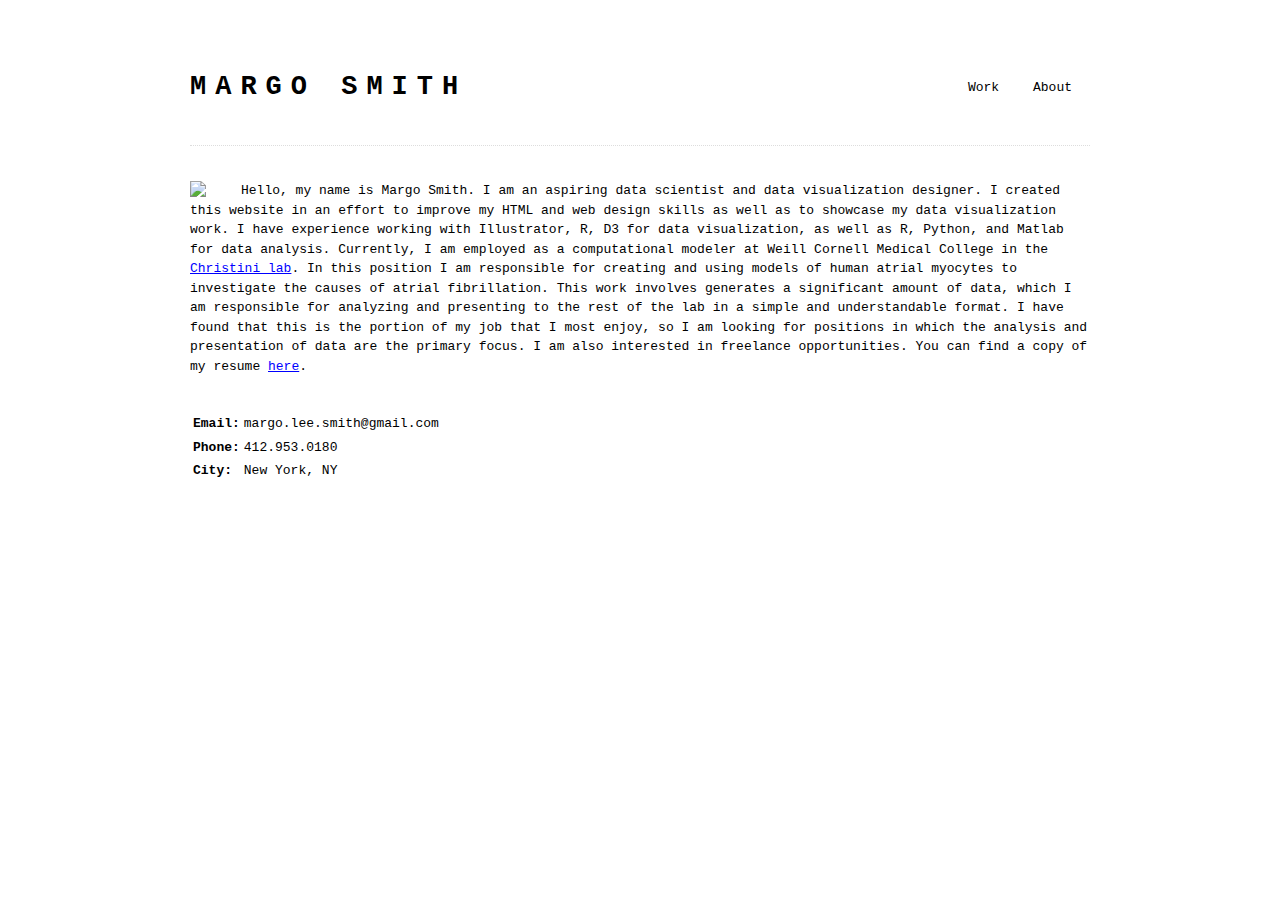
==== about/index.html @ d5dda742 "Initialized repo, website is as it was before hacker school" ====
<!DOCTYPE html>
<html>
  <head>
    <title>Margo Smith - About</title>
    <link type="text/css" rel="stylesheet" href="../stylesheet.css" />
  </head>
  <body>
    <div id="canvas">
      <div id="header">
	<div id="logo">
          <h1 class="logo">Margo Smith</h1>
	</div>
	<div id="top_nav">
	  <nav class="main_nav">
            <ul>
	      <li id="nav1"><a href="http://margoleesmith.com">Work</a></li>
              <li id="nav2"><a href="http://about.margoleesmith.com">About</a></li>
            </ul>
	  </nav>
	</div>
      </div>
      
      <div id="main">
	<img src="brain.jpg"/>
	Hello, my name is Margo Smith. I am an aspiring data scientist and data visualization designer. I created this website in an effort to improve my HTML and web design skills as well as to showcase my data visualization work. I have experience working with Illustrator, R, D3 for data visualization, as well as R, Python, and Matlab for data analysis. Currently, I am employed as a computational modeler at Weill Cornell Medical College in the <a id="lab_link" href="http://christinilab.org">Christini lab</a>. In this position I am responsible for creating and using models of human atrial myocytes to investigate the causes of atrial fibrillation. This work involves generates a significant amount of data, which I am responsible for analyzing and presenting to the rest of the lab in a simple and understandable format. I have found that this is the portion of my job that I most enjoy, so I am looking for positions in which the analysis and presentation of data are the primary focus. I am also interested in freelance opportunities. You can find a copy of my resume <a id="resume_link" href="resume_october_2013.pdf"> here</a>.
      </div>
      <div id="contact">
	<table>
	  <tbody>
	    <tr>
	      <td><strong>Email:</strong></td>
	      <td>margo.lee.smith@gmail.com</td>
	    </tr>
	    <tr>
	      <td><strong>Phone:</strong></td>
	      <td>412.953.0180</td>
	    </tr>
	    <tr>
	      <td><strong>City:</strong></td>
	      <td>New York, NY</td>
	    </tr>
	  </tbody>
	</table>
      </div>
    </div>
  </body>
</html>
---- stylesheet.css ----
/* {
   border: 1px dashed blue;
}*/

a:link{
   text-decoration:none;
   color:black;
}
a:hover{
   font-weight:bold;
}

#canvas{
   max-width: 900px;
   margin: 10px auto;
   padding: 50px;
}

div{
   display: block;
}

body{
   font-family: "Courier New","Courier","monospace";
   font-size: 13px;
   line-height: 1.5em;
}

#header{
   margin-bottom: 35px;
   height: 50px;
}

#logo{
   float:left;
   display:inline-block;
   text-align:left;
}

.logo{
   font-size: 27px;
   text-transform: uppercase;
   letter-spacing: 9px;
   font-weight: bold;
}

#top_nav{
   float:right;
}

#top_nav{
   margin: 0px;
   padding: 5px;
}

#top_nav ul li{
   display:inline;
}

#top_nav ul li a{
   text-decoration: none;
   padding: 0.2em 1em;
}

.page_divider{
   border-bottom: 1px dotted black;
   display: inline-block;
}

#main{
   padding: 35px 0;
   border-top: 1px dotted #ddd;
   display:inline-block;
}

.main{
   display: inline-block;
   margin-top: 35px;
}

#main img{
   float: left;
   padding-right: 35px;
   max-width: 600px;
}

#main a{
   text-decoration: underline;
   color: blue;
}

#contact{
   margin: auto 0 auto 0;
   width: 500px;
   //display: inline-block;
}

#thumbnails tbody tr td a img{
   width:290px;
   height:290px;
   border: none;
}

#main #left_thumbnail{
   padding: 0px 10px 0px 0px;
}

#main #middle_thumbnail{
   padding: 0px 10px 0px 10px;
}

#main #right_thumbnail{
   padding: 0px 0px 0px 10px;
}
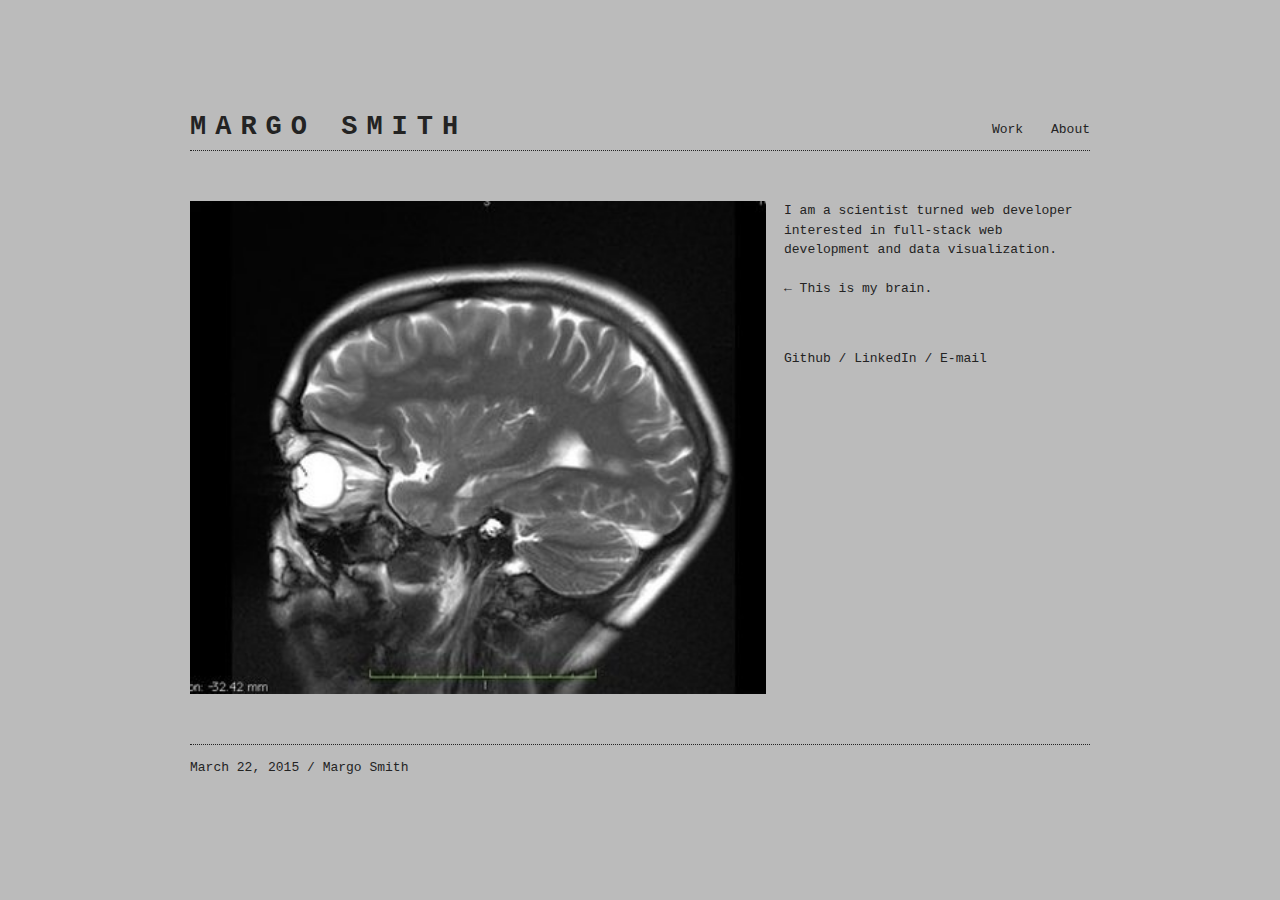
==== commit 83e66a35: "attempt to standardize pages" ====
--- a/about/index.html
+++ b/about/index.html
@@ -1,47 +1,46 @@
 <!DOCTYPE html>
 <html>
-  <head>
-    <title>Margo Smith - About</title>
-    <link type="text/css" rel="stylesheet" href="../stylesheet.css" />
-  </head>
-  <body>
-    <div id="canvas">
-      <div id="header">
-	<div id="logo">
-          <h1 class="logo">Margo Smith</h1>
-	</div>
-	<div id="top_nav">
-	  <nav class="main_nav">
-            <ul>
-	      <li id="nav1"><a href="http://margoleesmith.com">Work</a></li>
-              <li id="nav2"><a href="http://about.margoleesmith.com">About</a></li>
-            </ul>
-	  </nav>
-	</div>
-      </div>
-      
-      <div id="main">
-	<img src="brain.jpg"/>
-	Hello, my name is Margo Smith. I am an aspiring data scientist and data visualization designer. I created this website in an effort to improve my HTML and web design skills as well as to showcase my data visualization work. I have experience working with Illustrator, R, D3 for data visualization, as well as R, Python, and Matlab for data analysis. Currently, I am employed as a computational modeler at Weill Cornell Medical College in the <a id="lab_link" href="http://christinilab.org">Christini lab</a>. In this position I am responsible for creating and using models of human atrial myocytes to investigate the causes of atrial fibrillation. This work involves generates a significant amount of data, which I am responsible for analyzing and presenting to the rest of the lab in a simple and understandable format. I have found that this is the portion of my job that I most enjoy, so I am looking for positions in which the analysis and presentation of data are the primary focus. I am also interested in freelance opportunities. You can find a copy of my resume <a id="resume_link" href="resume_october_2013.pdf"> here</a>.
-      </div>
+<head>
+  <title>Margo Smith - About</title>
+  <link type="text/css" rel="stylesheet" href="../stylesheet.css" />
+</head>
+<body>
+
+<!-- <div id="canvas"> -->
+  
+  <div class="header">
+    <div class="logo">
+      <a href="/"><h1>Margo Smith</h1></a>
+    </div>
+    <nav class="main_nav">
+      <ul>
+        <li id="nav1"><a href="../">Work</a></li>
+        <li id="nav2"><a href=".">About</a></li>
+      </ul>
+    </nav>
+  </div>
+
+  <div id="about_main">
+    <img id="brain_image" src="brain.JPG"/>
+    <div id="about_content">
+      I am a scientist turned web developer interested in full-stack web development and data visualization. <br><br>
+      &larr; This is my brain.
       <div id="contact">
-	<table>
-	  <tbody>
-	    <tr>
-	      <td><strong>Email:</strong></td>
-	      <td>margo.lee.smith@gmail.com</td>
-	    </tr>
-	    <tr>
-	      <td><strong>Phone:</strong></td>
-	      <td>412.953.0180</td>
-	    </tr>
-	    <tr>
-	      <td><strong>City:</strong></td>
-	      <td>New York, NY</td>
-	    </tr>
-	  </tbody>
-	</table>
+        <a href="github.com/margo73465">Github</a> / 
+        <a href="www.linkedin.com/in/margoleesmith">LinkedIn</a> / 
+        <a href="mailto:margo.lee.smith@gmail.com">E-mail</a>
       </div>
     </div>
-  </body>
+    <div style="clear: both;"></div>
+  </div>
+
+  <div class="footer">
+    <p>March 22, 2015 / 
+    <a href="http://margoleesmith.com">Margo Smith</a>
+    </p>
+  </div>
+
+<!-- </div> -->
+
+</body>
 </html>
--- a/stylesheet.css
+++ b/stylesheet.css
@@ -1,116 +1,201 @@
-/* {
-   border: 1px dashed blue;
-}*/
-
-a:link{
-   text-decoration:none;
-   color:black;
-}
-a:hover{
-   font-weight:bold;
-}
-
-#canvas{
-   max-width: 900px;
-   margin: 10px auto;
-   padding: 50px;
-}
-
-div{
-   display: block;
-}
-
-body{
-   font-family: "Courier New","Courier","monospace";
-   font-size: 13px;
-   line-height: 1.5em;
-}
-
-#header{
-   margin-bottom: 35px;
-   height: 50px;
-}
-
-#logo{
-   float:left;
-   display:inline-block;
-   text-align:left;
-}
-
-.logo{
-   font-size: 27px;
-   text-transform: uppercase;
-   letter-spacing: 9px;
-   font-weight: bold;
-}
-
-#top_nav{
-   float:right;
-}
-
-#top_nav{
-   margin: 0px;
-   padding: 5px;
-}
-
-#top_nav ul li{
+@charset "utf-8";
+
+a {
+	text-decoration: none;
+	color: #232323;
+}
+.more a {
+  color: #bbbbbb;
+}
+.regular_text a {
+  color: blue;
+  text-decoration: underline;
+}
+a:hover {
+  font-weight:bold;
+}
+.example {
+  height: 200px;
+  background-size: cover;
+  position: relative;
+  margin: 40px 0 0 0;
+}
+body {
+  font-family: "Courier New","Courier","monospace";
+  font-size: 13px;
+  line-height: 1.5em;
+  margin: 0 auto;
+  max-width: 900px;
+  background: #bbbbbb;
+  color: #232323;
+}
+#canvas {
+  width: 80%;
+  margin: auto;
+}
+.header {
+  margin: 100px 0 50px 0;
+  height: 50px;
+	border-bottom: 1px dotted #232323;
+}
+.footer {
+	margin: 50px 0 100px 0;
+	border-top: 1px dotted #232323;
+}
+
+.logo {
+  float: left;
+  text-align: left;
+}
+.logo h1 {
+  font-size: 27px;
+  text-transform: uppercase;
+  letter-spacing: 9px;
+  font-weight: bold;
+}
+nav {
+  float: right;
+  height: 50px;
+}
+nav ul {
+	margin: 20px 0 0 0;
+}
+nav ul li {
    display:inline;
-}
-
-#top_nav ul li a{
+   text-align: right;
+   padding-left: 20px;
+}
+nav ul li a {
    text-decoration: none;
-   padding: 0.2em 1em;
-}
-
-.page_divider{
-   border-bottom: 1px dotted black;
-   display: inline-block;
-}
-
-#main{
-   padding: 35px 0;
-   border-top: 1px dotted #ddd;
-   display:inline-block;
-}
-
-.main{
-   display: inline-block;
-   margin-top: 35px;
-}
-
-#main img{
-   float: left;
-   padding-right: 35px;
-   max-width: 600px;
-}
-
-#main a{
-   text-decoration: underline;
-   color: blue;
-}
-
-#contact{
-   margin: auto 0 auto 0;
-   width: 500px;
-   //display: inline-block;
-}
-
-#thumbnails tbody tr td a img{
-   width:290px;
-   height:290px;
-   border: none;
-}
-
-#main #left_thumbnail{
-   padding: 0px 10px 0px 0px;
-}
-
-#main #middle_thumbnail{
-   padding: 0px 10px 0px 10px;
-}
-
-#main #right_thumbnail{
-   padding: 0px 0px 0px 10px;
-}
-   
-   +   text-align: right;
+}
+.regular_text {
+	margin: 0;
+}
+.example p {
+  color: rgba(255,255,255,1);
+  background: black;
+  background: linear-gradient(bottom, rgba(0,0,0,1), rgba(0,0,0,.4));
+  background: -webkit-linear-gradient(bottom, rgba(0,0,0,1), rgba(0,0,0,.4));
+  background: -moz-linear-gradient(bottom, rgba(0,0,0,1), rgba(0,0,0,.4));
+  padding: 10px;
+  line-height: 28px;
+  text-align: justify;
+  position: absolute;
+  bottom: 0;
+  margin: 0;
+  height: 30px;
+  transition: height .5s;
+  -webkit-transition: height .5s;
+  -moz-transition: height .5s;
+  -o-transition: height .5s;
+}
+small, .more {
+  opacity: 0;
+}
+.show-description p {
+  height: 125px;
+}
+.show-description small, .show-description .more {
+  opacity: 1;
+}
+#issf {
+  background-image: url("ISSF/images/Tuna1.png");
+  background-position: 0 -200px;
+  background-repeat: no-repeat;
+}
+#neuro_graphic {
+  background-image: url("images/neuro_graphic_small.png");
+}
+#productivity {
+  background-image: url("images/productivity_small.png");
+}
+#lab_work {
+  background-image: url("images/lab_work_small.png");
+}
+#dc_action {
+  background-image: url("images/dc_action_small.png");
+}
+.more {
+  float: right;
+}
+
+.issf_image {
+  display: inline-block;
+  margin-top: 35px;
+}
+.issf_image img {
+  float: left;
+  padding-right: 35px;
+  max-width: 600px;
+}
+.main img {
+	max-width: 900px;
+}
+.main {
+  margin-top: 35px;
+  width: 80%;
+}
+
+#about_main {
+  display: inline;
+}
+#brain_image {
+  margin: 0;
+  width: 64%;
+  float: left;
+}
+#about_content {
+  width: 34%;
+  margin: 0;
+  float: right;
+}
+#contact {
+  margin-top: 50px;
+}
+
+#productivity_div {
+	display: inline-block;
+	margin: 35px 0 0 0;
+	width: 900px;
+}
+#productivity_fig text {
+	font-family: Veranda, sans-serif;
+	font-size: 14px;
+	text-anchor: middle;
+}
+#grid {
+	width: 600px;
+	float: left;
+}
+#marginal {
+	width: 200px;
+	margin: 0 0 0 0;
+	float: right;
+}
+
+.iframe {
+  margin: 35px 0 0 0;
+}
+
+@media (max-width: 500px){
+  h1 {
+    font-size: 50px;
+    margin-top: 20px;
+    line-height: 40px;
+  }
+  h2 {
+    font-size: 20px;
+    margin: 20px 0 30px 0;
+  }
+  div {
+    margin: 20px 12px 0 12px;
+  }
+  p {
+    font-size: 20px;
+    line-height: 24px;
+  }
+  small {
+    font-size: 16px;
+  }
+}
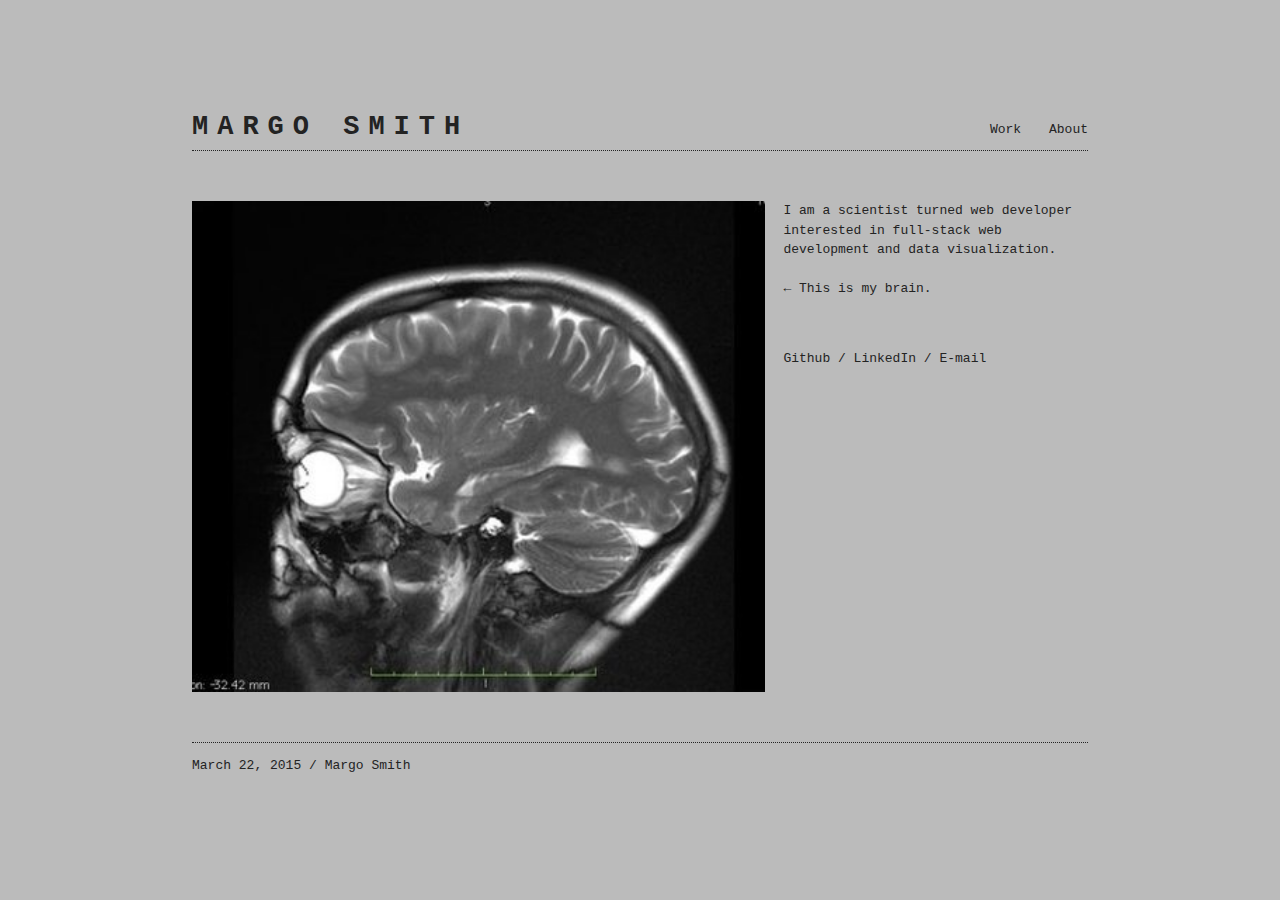
==== commit 29fdfbc8: "fix links" ====
--- a/about/index.html
+++ b/about/index.html
@@ -2,43 +2,41 @@
 <html>
 <head>
   <title>Margo Smith - About</title>
-  <link type="text/css" rel="stylesheet" href="../stylesheet.css" />
+  <link type="text/css" rel="stylesheet" href="/stylesheet.css" />
 </head>
 <body>
 
 <!-- <div id="canvas"> -->
   
-  <div class="header">
-    <div class="logo">
-      <a href="/"><h1>Margo Smith</h1></a>
+<div class="header">
+  <div class="logo">
+    <a href="/"><h1>Margo Smith</h1></a>  
+  </div>
+  <nav class="main_nav">
+    <ul>
+      <li id="nav1"><a href="/">Work</a></li>
+      <li id="nav2"><a href="/about">About</a></li>
+    </ul>
+  </nav>
+</div>
+
+<div id="about_main">
+  <img id="about_image" src="brain.JPG"/>
+  <div id="about_content">
+    I am a scientist turned web developer interested in full-stack web development and data visualization. <br><br>
+    &larr; This is my brain.
+    <div id="contact">
+      <a href="http://github.com/margo73465">Github</a> / 
+      <a href="http://www.linkedin.com/in/margoleesmith">LinkedIn</a> / 
+      <a href="mailto:margo.lee.smith@gmail.com">E-mail</a>
     </div>
-    <nav class="main_nav">
-      <ul>
-        <li id="nav1"><a href="../">Work</a></li>
-        <li id="nav2"><a href=".">About</a></li>
-      </ul>
-    </nav>
   </div>
+  <div style="clear: both;"></div>
+</div>
 
-  <div id="about_main">
-    <img id="brain_image" src="brain.JPG"/>
-    <div id="about_content">
-      I am a scientist turned web developer interested in full-stack web development and data visualization. <br><br>
-      &larr; This is my brain.
-      <div id="contact">
-        <a href="github.com/margo73465">Github</a> / 
-        <a href="www.linkedin.com/in/margoleesmith">LinkedIn</a> / 
-        <a href="mailto:margo.lee.smith@gmail.com">E-mail</a>
-      </div>
-    </div>
-    <div style="clear: both;"></div>
-  </div>
-
-  <div class="footer">
-    <p>March 22, 2015 / 
-    <a href="http://margoleesmith.com">Margo Smith</a>
-    </p>
-  </div>
+<div class="footer">
+  <p>March 22, 2015 / <a href="/">Margo Smith</a></p>
+</div>
 
 <!-- </div> -->
 
--- a/stylesheet.css
+++ b/stylesheet.css
@@ -25,18 +25,15 @@
   font-size: 13px;
   line-height: 1.5em;
   margin: 0 auto;
-  max-width: 900px;
+  /*max-width: 900px;*/
+  width: 70%;
   background: #bbbbbb;
   color: #232323;
-}
-#canvas {
-  width: 80%;
-  margin: auto;
 }
 .header {
   margin: 100px 0 50px 0;
   height: 50px;
-	border-bottom: 1px dotted #232323;
+  border-bottom: 1px dotted #232323;
 }
 .footer {
 	margin: 50px 0 100px 0;
@@ -127,20 +124,19 @@
 .issf_image img {
   float: left;
   padding-right: 35px;
-  max-width: 600px;
+  max-width: 80%;
 }
 .main img {
-	max-width: 900px;
+	max-width: 100%;
 }
 .main {
   margin-top: 35px;
-  width: 80%;
 }
 
 #about_main {
   display: inline;
 }
-#brain_image {
+#about_image {
   margin: 0;
   width: 64%;
   float: left;
@@ -155,9 +151,9 @@
 }
 
 #productivity_div {
+   margin-top: 35px;
 	display: inline-block;
-	margin: 35px 0 0 0;
-	width: 900px;
+   width: 100%;
 }
 #productivity_fig text {
 	font-family: Veranda, sans-serif;
@@ -165,17 +161,19 @@
 	text-anchor: middle;
 }
 #grid {
-	width: 600px;
+	width: 80%;
 	float: left;
 }
 #marginal {
-	width: 200px;
+	width: 19%;
 	margin: 0 0 0 0;
 	float: right;
 }
 
-.iframe {
-  margin: 35px 0 0 0;
+iframe {
+  margin: 0 0 0 0;
+  width: 100%;
+  height: 700px;
 }
 
 @media (max-width: 500px){
